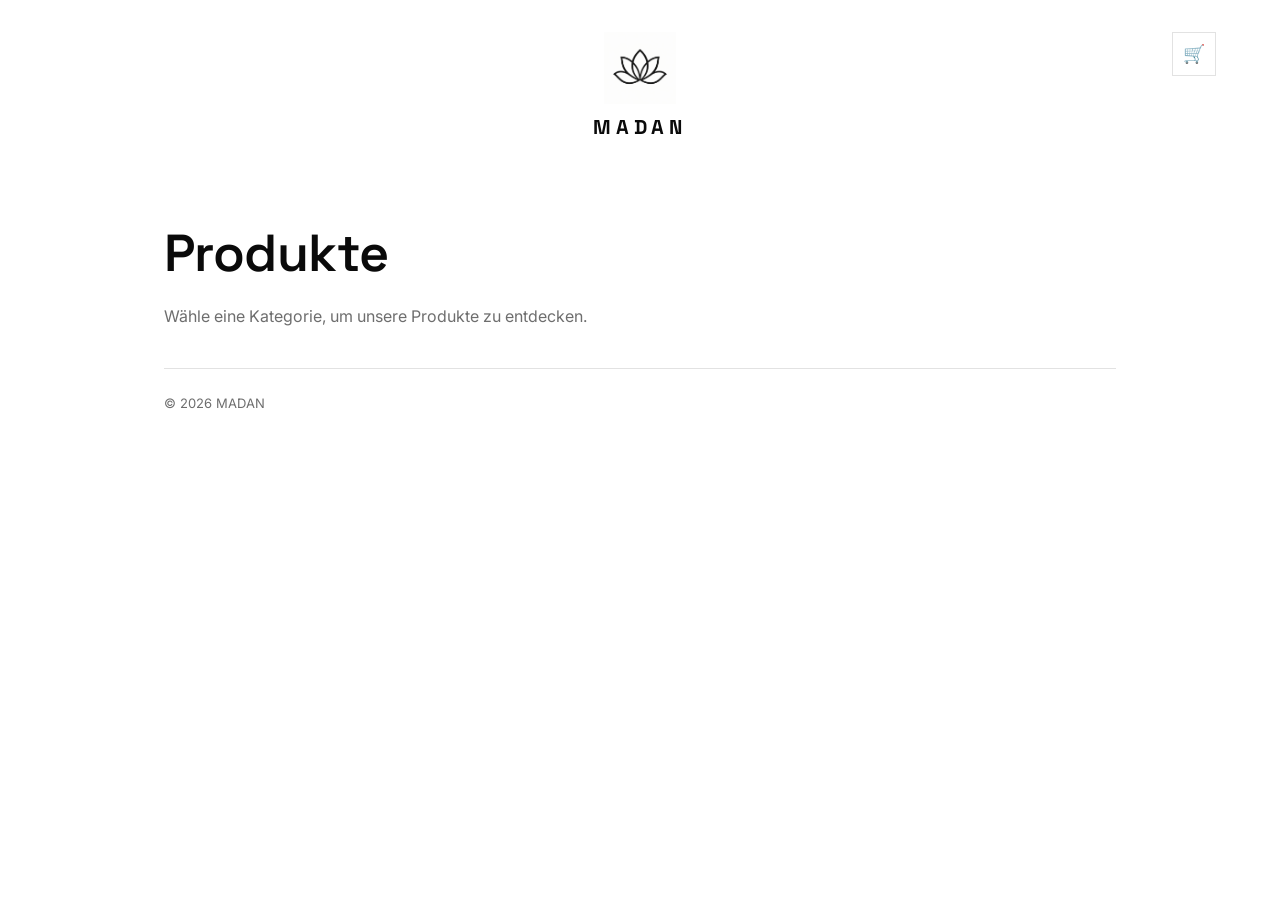
==== index.html @ c18f2ce7 "Refactor HTML structure for product display" ====
<!doctype html>
<html lang="de">
<head>
  <meta charset="UTF-8" />
  <meta name="viewport" content="width=device-width, initial-scale=1.0" />
  <title>MADAN — Produkte</title>
  <meta name="description" content="MADAN Produktübersicht" />
  <link rel="preconnect" href="https://fonts.googleapis.com" />
  <link rel="preconnect" href="https://fonts.gstatic.com" crossorigin />
  <link
    href="https://fonts.googleapis.com/css2?family=Space+Grotesk:wght@400;500;600;700&family=Inter:wght@400;500;600&display=swap"
    rel="stylesheet"
  />
  <link rel="stylesheet" href="style.css" />
</head>
<body>
  <header class="site-header">
    <a class="brand" href="#top">
      <img class="brand-logo" src="logo.png" alt="MADAN Logo" />
      <span class="wordmark">MADAN</span>
    </a>
    <button class="cart-toggle" id="cart-toggle" type="button" aria-label="Warenkorb öffnen">
      <span class="cart-icon" aria-hidden="true">🛒</span>
      <span class="cart-count" id="cart-count" hidden>0</span>
    </button>
  </header>

  <main id="top">
    <section class="view" id="home-view">
      <div class="intro">
        <h1>Produkte</h1>
        <p class="intro-text">Wähle eine Kategorie, um unsere Produkte zu entdecken.</p>
      </div>

      <div class="category-grid" id="category-grid"></div>
    </section>

    <section class="view" id="category-view" hidden>
      <button class="back-btn" id="back-btn" type="button" aria-label="Zurück zur Startseite">
        <span aria-hidden="true">←</span>
      </button>

      <div class="intro intro--category">
        <h1 id="category-title"></h1>
      </div>

      <section class="product-grid" id="product-grid" aria-live="polite"></section>
    </section>
  </main>

  <footer class="site-footer">
    <span>© <span id="year"></span> MADAN</span>
  </footer>

  <div class="overlay" id="overlay" hidden>
    <div class="panel" role="dialog" aria-modal="true" aria-labelledby="panel-title">
      <button class="close-btn" id="close-btn" aria-label="Schließen">
        <span aria-hidden="true">&times;</span>
      </button>
      <div id="panel-content"></div>
    </div>
  </div>

  <script src="products.js"></script>
  <script src="script.js"></script>
</body>
</html>
---- style.css ----
/* ==========================================================================
   MADAN — Design Tokens
   ========================================================================== */
:root {
  --bg: #ffffff;
  --fg: #0a0a0a;
  --muted: #6e6e6e;
  --border: #e2e2e2;
  --surface: #fafafa;
  --focus: #0a0a0a;
 
  --font-display: "Space Grotesk", "Helvetica Neue", Arial, sans-serif;
  --font-body: "Inter", "Helvetica Neue", Arial, sans-serif;
 
  --max-width: 1080px;
  --gap: 1px; /* hairline grid gaps read as structure, not decoration */
}
 
* {
  box-sizing: border-box;
}
 
html {
  -webkit-font-smoothing: antialiased;
}
 
body {
  margin: 0;
  background: var(--bg);
  color: var(--fg);
  font-family: var(--font-body);
  line-height: 1.5;
}
 
a {
  color: inherit;
}
 
/* Respect reduced motion preferences */
@media (prefers-reduced-motion: reduce) {
  * {
    transition: none !important;
    animation: none !important;
  }
}
 
/* Visible keyboard focus everywhere */
:focus-visible {
  outline: 2px solid var(--focus);
  outline-offset: 3px;
}
 
/* ==========================================================================
   Header
   ========================================================================== */
.site-header {
  position: relative;
  display: flex;
  justify-content: center;
  padding: 32px clamp(20px, 5vw, 64px) 0;
}
 
.brand {
  display: inline-flex;
  flex-direction: column;
  align-items: center;
  gap: 8px;
  text-decoration: none;
  color: var(--fg);
}
 
.brand-logo {
  width: 72px;
  height: auto;
  display: block;
}

.cart-toggle {
  position: absolute;
  top: 32px;
  right: clamp(20px, 5vw, 64px);
  width: 44px;
  height: 44px;
  border: 1px solid var(--border);
  background: var(--bg);
  cursor: pointer;
  display: flex;
  align-items: center;
  justify-content: center;
  font-size: 18px;
  color: var(--fg);
  transition: background 0.15s ease, color 0.15s ease;
}

.cart-toggle:hover {
  background: var(--fg);
  color: var(--bg);
}

.cart-count {
  position: absolute;
  top: -6px;
  right: -6px;
  background: var(--fg);
  color: var(--bg);
  font-size: 11px;
  font-weight: 700;
  min-width: 18px;
  height: 18px;
  border-radius: 9px;
  display: flex;
  align-items: center;
  justify-content: center;
  padding: 0 4px;
}

.cart-toggle:hover .cart-count {
  background: var(--bg);
  color: var(--fg);
}

.cart-count[hidden] {
  display: none;
}
 
.wordmark {
  display: inline-block;
  font-family: var(--font-display);
  font-weight: 700;
  font-size: 20px;
  letter-spacing: 0.24em;
  text-decoration: none;
  color: var(--fg);
}
 
/* ==========================================================================
   Intro
   ========================================================================== */
main {
  max-width: var(--max-width);
  margin: 0 auto;
  padding: 0 clamp(20px, 5vw, 64px);
}
 
.intro {
  padding: 72px 0 40px;
  border-bottom: 1px solid var(--border);
  margin-bottom: var(--gap);
}
 
.intro h1 {
  font-family: var(--font-display);
  font-weight: 600;
  font-size: clamp(32px, 6vw, 52px);
  letter-spacing: -0.01em;
  margin: 0 0 12px;
}
 
.intro-text {
  color: var(--muted);
  font-size: 16px;
  max-width: 46ch;
  margin: 0;
}
 
/* ==========================================================================
   Product grid
   ========================================================================== */
.product-grid {
  display: grid;
  grid-template-columns: repeat(3, 1fr);
  gap: var(--gap);
  background: var(--border);
  border: 1px solid var(--border);
  margin-bottom: 96px;
}
 
@media (max-width: 860px) {
  .product-grid {
    grid-template-columns: repeat(2, 1fr);
  }
}
 
@media (max-width: 560px) {
  .product-grid {
    grid-template-columns: 1fr;
  }
}
 
.product-card {
  background: var(--bg);
  padding: 32px 28px;
  text-align: left;
  cursor: pointer;
  border: 0;
  font-family: inherit;
  color: inherit;
  min-height: 200px;
  display: flex;
  flex-direction: column;
  justify-content: space-between;
  transition: background 0.15s ease, color 0.15s ease;
}
 
.product-card:hover,
.product-card:focus-visible {
  background: var(--fg);
  color: var(--bg);
}
 
.product-card:focus-visible {
  outline-offset: -3px;
}
 
.product-card .card-top {
  display: flex;
  justify-content: space-between;
  align-items: flex-start;
  gap: 12px;
}
 
.product-card h2 {
  font-family: var(--font-display);
  font-weight: 600;
  font-size: 20px;
  margin: 0;
  letter-spacing: -0.01em;
}
 
.product-card .arrow {
  font-size: 18px;
  opacity: 0.5;
  transition: transform 0.15s ease;
}
 
.product-card:hover .arrow,
.product-card:focus-visible .arrow {
  transform: translate(3px, -3px);
  opacity: 1;
}
 
.product-card .tagline {
  margin-top: 16px;
  font-size: 14px;
  opacity: 0.7;
}
 
/* Empty state — shown when no products exist yet */
.empty-state {
  grid-column: 1 / -1;
  background: var(--bg);
  padding: 64px 28px;
  text-align: center;
  color: var(--muted);
}
 
.empty-state strong {
  display: block;
  color: var(--fg);
  font-family: var(--font-display);
  font-size: 18px;
  margin-bottom: 8px;
}
 
/* ==========================================================================
   Footer
   ========================================================================== */
.site-footer {
  max-width: var(--max-width);
  margin: 0 auto;
  padding: 24px clamp(20px, 5vw, 64px) 48px;
  font-size: 13px;
  color: var(--muted);
}
 
/* ==========================================================================
   Detail overlay
   ========================================================================== */
.overlay {
  position: fixed;
  inset: 0;
  background: rgba(10, 10, 10, 0.4);
  display: flex;
  justify-content: flex-end;
  z-index: 100;
  animation: fade-in 0.15s ease;
}
 
.overlay[hidden] {
  display: none;
}
 
@keyframes fade-in {
  from {
    opacity: 0;
  }
  to {
    opacity: 1;
  }
}
 
.panel {
  background: var(--bg);
  width: min(440px, 100%);
  height: 100%;
  padding: 40px clamp(24px, 4vw, 48px);
  overflow-y: auto;
  position: relative;
  border-left: 1px solid var(--border);
}
 
.close-btn {
  position: absolute;
  top: 24px;
  right: 24px;
  width: 36px;
  height: 36px;
  border: 1px solid var(--border);
  background: var(--bg);
  font-size: 20px;
  line-height: 1;
  cursor: pointer;
  color: var(--fg);
  transition: background 0.15s ease, color 0.15s ease;
}
 
.close-btn:hover {
  background: var(--fg);
  color: var(--bg);
}
 
.panel-eyebrow {
  font-size: 12px;
  letter-spacing: 0.12em;
  text-transform: uppercase;
  color: var(--muted);
  margin: 0 0 12px;
}
 
.panel h2 {
  font-family: var(--font-display);
  font-weight: 600;
  font-size: 28px;
  margin: 0 0 4px;
  padding-right: 40px;
}
 
.panel .price {
  font-size: 15px;
  color: var(--muted);
  margin: 0 0 24px;
}
 
.panel .description {
  font-size: 15px;
  line-height: 1.7;
  white-space: pre-line;
}
 
.panel img.product-image {
  width: 100%;
  aspect-ratio: 4 / 3;
  object-fit: cover;
  background: var(--surface);
  border: 1px solid var(--border);
  margin: 20px 0 24px;
}

.panel-cta {
  margin-top: 28px;
}

.btn-add-cart {
  width: 100%;
  padding: 14px 16px;
  background: var(--fg);
  color: var(--bg);
  border: 0;
  font-family: inherit;
  font-size: 15px;
  font-weight: 600;
  cursor: pointer;
  transition: opacity 0.15s ease;
}

.btn-add-cart:hover {
  opacity: 0.85;
}

.btn-add-cart:disabled {
  opacity: 0.6;
  cursor: default;
}

/* ==========================================================================
   Cart panel
   ========================================================================== */
.cart-empty {
  color: var(--muted);
  font-size: 15px;
  margin-top: 32px;
}

.cart-list {
  margin-top: 28px;
  display: flex;
  flex-direction: column;
}

.cart-item {
  display: flex;
  align-items: center;
  justify-content: space-between;
  gap: 16px;
  padding: 18px 0;
  border-bottom: 1px solid var(--border);
}

.cart-item:first-child {
  padding-top: 0;
}

.cart-item-info {
  display: flex;
  flex-direction: column;
  gap: 4px;
  min-width: 0;
}

.cart-item-name {
  font-size: 14px;
  font-weight: 600;
  letter-spacing: -0.01em;
}

.cart-item-price {
  font-size: 13px;
  color: var(--muted);
}

.cart-item-controls {
  display: flex;
  align-items: center;
  gap: 14px;
  flex-shrink: 0;
}

.qty-stepper {
  display: flex;
  align-items: center;
  border: 1px solid var(--border);
  border-radius: 999px;
  overflow: hidden;
}

.qty-stepper button {
  width: 28px;
  height: 28px;
  border: 0;
  background: none;
  font-family: inherit;
  font-size: 15px;
  line-height: 1;
  cursor: pointer;
  color: var(--fg);
  transition: background 0.15s ease, color 0.15s ease;
}

.qty-stepper button:hover {
  background: var(--fg);
  color: var(--bg);
}

.cart-qty {
  min-width: 18px;
  text-align: center;
  font-size: 13px;
  font-variant-numeric: tabular-nums;
}

.cart-remove {
  width: 24px;
  height: 24px;
  border: 0;
  background: none;
  color: var(--muted);
  font-size: 16px;
  line-height: 1;
  cursor: pointer;
  padding: 0;
  font-family: inherit;
  border-radius: 50%;
  transition: background 0.15s ease, color 0.15s ease;
}

.cart-remove:hover {
  background: var(--surface);
  color: var(--fg);
}

.cart-checkout {
  margin-top: 32px;
  padding-top: 24px;
  border-top: 1px solid var(--border);
  display: flex;
  flex-direction: column;
  gap: 10px;
}

.cart-checkout-note {
  font-size: 12px;
  color: var(--muted);
  margin: 0 0 6px;
  line-height: 1.5;
}

.cart-etsy-link {
  display: flex;
  align-items: center;
  justify-content: center;
  gap: 6px;
  padding: 13px 16px;
  background: none;
  border: 1px solid var(--fg);
  color: var(--fg);
  text-decoration: none;
  font-size: 13px;
  font-weight: 600;
  letter-spacing: 0.01em;
  transition: background 0.15s ease, color 0.15s ease;
}

.cart-etsy-link:hover {
  background: var(--fg);
  color: var(--bg);
}

.cart-etsy-link--disabled {
  border-color: var(--border);
  color: var(--muted);
  cursor: default;
}

.cart-etsy-link--disabled:hover {
  background: none;
  color: var(--muted);
}
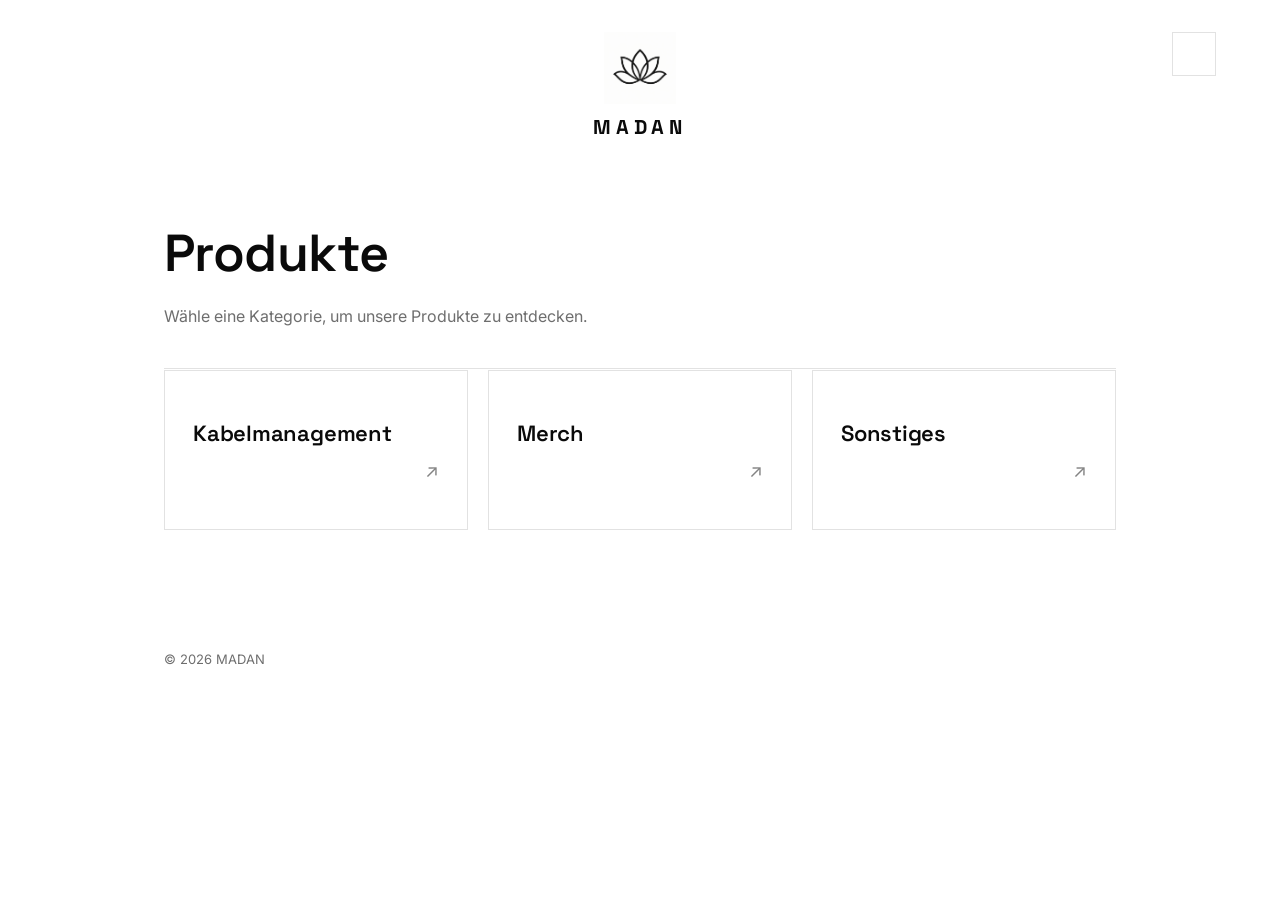
==== commit e9a6c05c: "Replace cart icon with image" ====
--- a/index.html
+++ b/index.html
@@ -20,7 +20,7 @@
       <span class="wordmark">MADAN</span>
     </a>
     <button class="cart-toggle" id="cart-toggle" type="button" aria-label="Warenkorb öffnen">
-      <span class="cart-icon" aria-hidden="true">🛒</span>
+      <img class="cart-icon" src="cart.png" alt="" aria-hidden="true" />
       <span class="cart-count" id="cart-count" hidden>0</span>
     </button>
   </header>
--- a/style.css
+++ b/style.css
@@ -146,6 +146,99 @@
   padding: 72px 0 40px;
   border-bottom: 1px solid var(--border);
   margin-bottom: var(--gap);
+}
+
+.intro--category {
+  padding: 28px 0 32px;
+}
+
+/* ==========================================================================
+   Views (Startseite / Kategorie) & Zurück-Button
+   ========================================================================== */
+.view[hidden] {
+  display: none;
+}
+
+.back-btn {
+  display: inline-flex;
+  align-items: center;
+  justify-content: center;
+  width: 40px;
+  height: 40px;
+  margin-top: 24px;
+  border: 1px solid var(--border);
+  background: var(--bg);
+  color: var(--fg);
+  font-size: 18px;
+  cursor: pointer;
+  transition: background 0.15s ease, color 0.15s ease;
+}
+
+.back-btn:hover {
+  background: var(--fg);
+  color: var(--bg);
+}
+
+/* ==========================================================================
+   Category grid
+   ========================================================================== */
+.category-grid {
+  display: grid;
+  grid-template-columns: repeat(3, 1fr);
+  gap: 20px;
+  margin-bottom: 96px;
+}
+
+@media (max-width: 860px) {
+  .category-grid {
+    grid-template-columns: 1fr;
+  }
+}
+
+.category-card {
+  background: var(--bg);
+  padding: 48px 28px;
+  text-align: left;
+  cursor: pointer;
+  border: 1px solid var(--border);
+  font-family: inherit;
+  color: inherit;
+  min-height: 160px;
+  display: flex;
+  flex-direction: column;
+  justify-content: space-between;
+  transition: background 0.15s ease, color 0.15s ease;
+}
+
+.category-card:hover,
+.category-card:focus-visible {
+  background: var(--fg);
+  color: var(--bg);
+}
+
+.category-card:focus-visible {
+  outline-offset: -3px;
+}
+
+.category-card h2 {
+  font-family: var(--font-display);
+  font-weight: 600;
+  font-size: 22px;
+  margin: 0;
+  letter-spacing: -0.01em;
+}
+
+.category-card .arrow {
+  font-size: 18px;
+  opacity: 0.5;
+  align-self: flex-end;
+  transition: transform 0.15s ease;
+}
+
+.category-card:hover .arrow,
+.category-card:focus-visible .arrow {
+  transform: translate(3px, -3px);
+  opacity: 1;
 }
  
 .intro h1 {
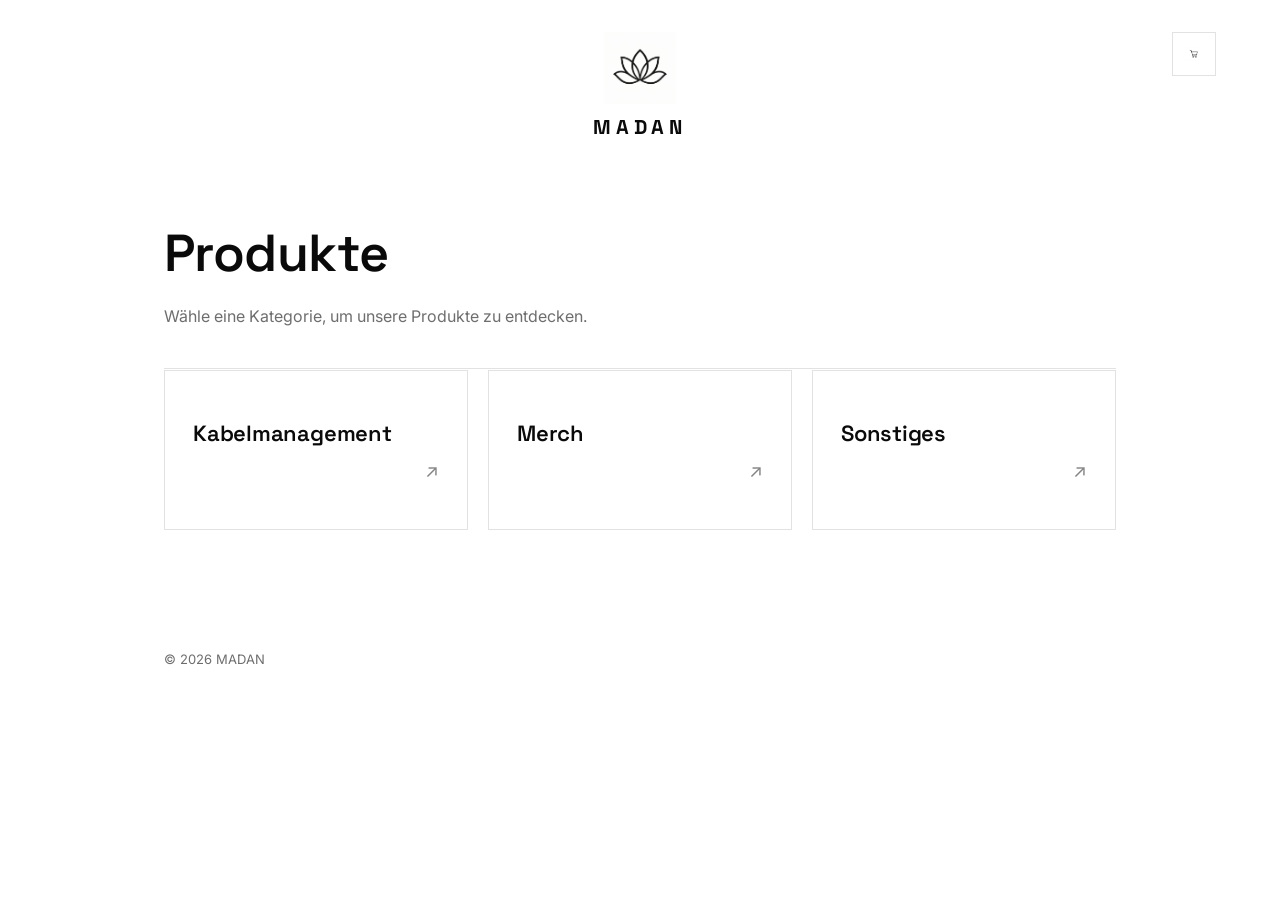
==== commit 673f13d1: "Change cart icon image format to .jfif" ====
--- a/index.html
+++ b/index.html
@@ -20,7 +20,7 @@
       <span class="wordmark">MADAN</span>
     </a>
     <button class="cart-toggle" id="cart-toggle" type="button" aria-label="Warenkorb öffnen">
-      <img class="cart-icon" src="cart.png" alt="" aria-hidden="true" />
+      <img class="cart-icon" src="cart.png.jfif" alt="" aria-hidden="true" />
       <span class="cart-count" id="cart-count" hidden>0</span>
     </button>
   </header>
--- a/style.css
+++ b/style.css
@@ -95,6 +95,13 @@
 .cart-toggle:hover {
   background: var(--fg);
   color: var(--bg);
+}
+
+.cart-icon {
+  width: 24px;
+  height: 24px;
+  object-fit: contain;
+  display: block;
 }
 
 .cart-count {
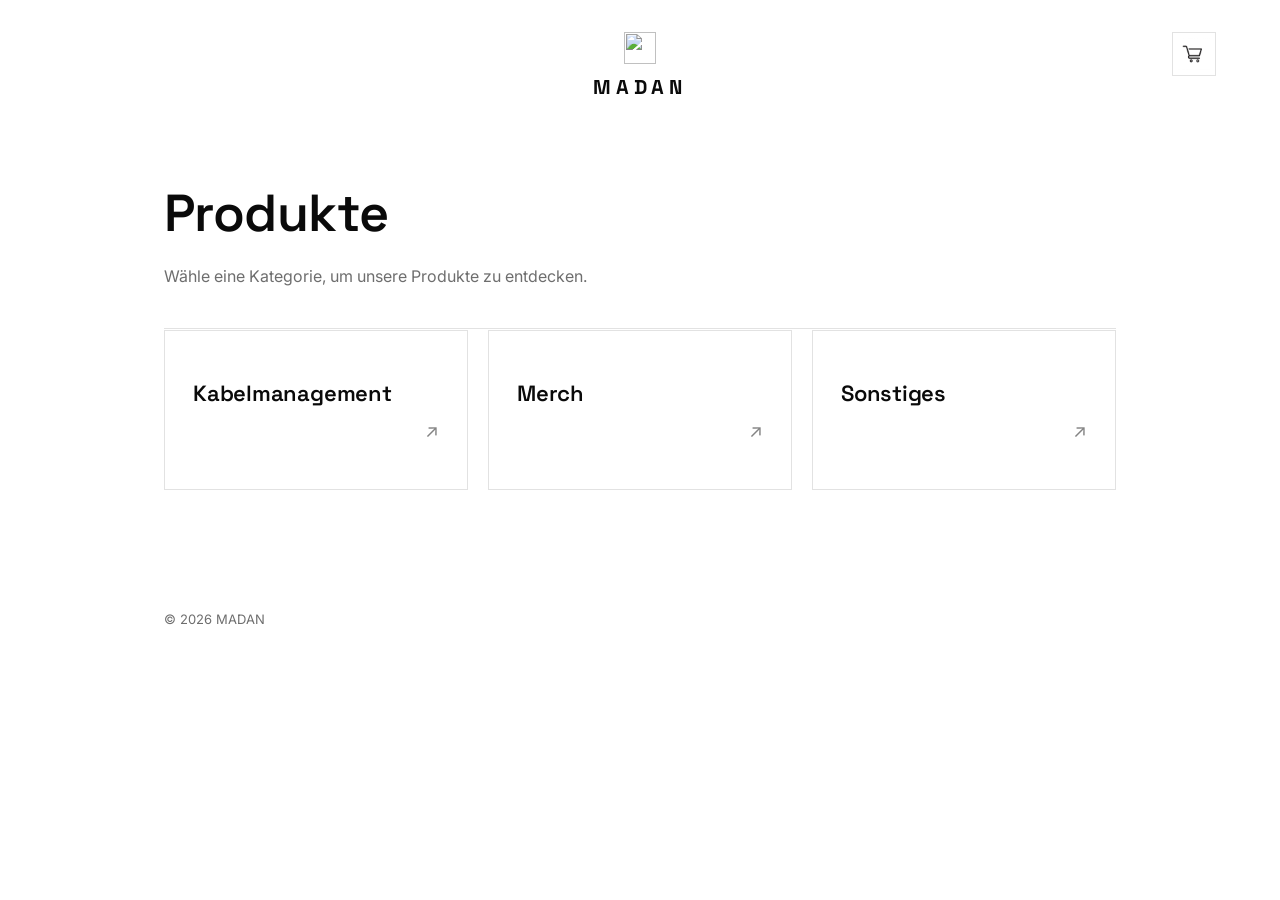
==== commit 3782ca4c: "Fix cart icon image source extension" ====
--- a/index.html
+++ b/index.html
@@ -16,11 +16,11 @@
 <body>
   <header class="site-header">
     <a class="brand" href="#top">
-      <img class="brand-logo" src="logo.png" alt="MADAN Logo" />
+      <img class="cart-icon" src="" alt="" aria-hidden="true" />
       <span class="wordmark">MADAN</span>
     </a>
     <button class="cart-toggle" id="cart-toggle" type="button" aria-label="Warenkorb öffnen">
-      <img class="cart-icon" src="cart.png.jfif" alt="" aria-hidden="true" />
+      <img class="cart-icon" src="cart.png.jfif.jpg" alt="" aria-hidden="true" />
       <span class="cart-count" id="cart-count" hidden>0</span>
     </button>
   </header>
--- a/style.css
+++ b/style.css
@@ -98,8 +98,8 @@
 }
 
 .cart-icon {
-  width: 24px;
-  height: 24px;
+  width: 32px;
+  height: 32px;
   object-fit: contain;
   display: block;
 }
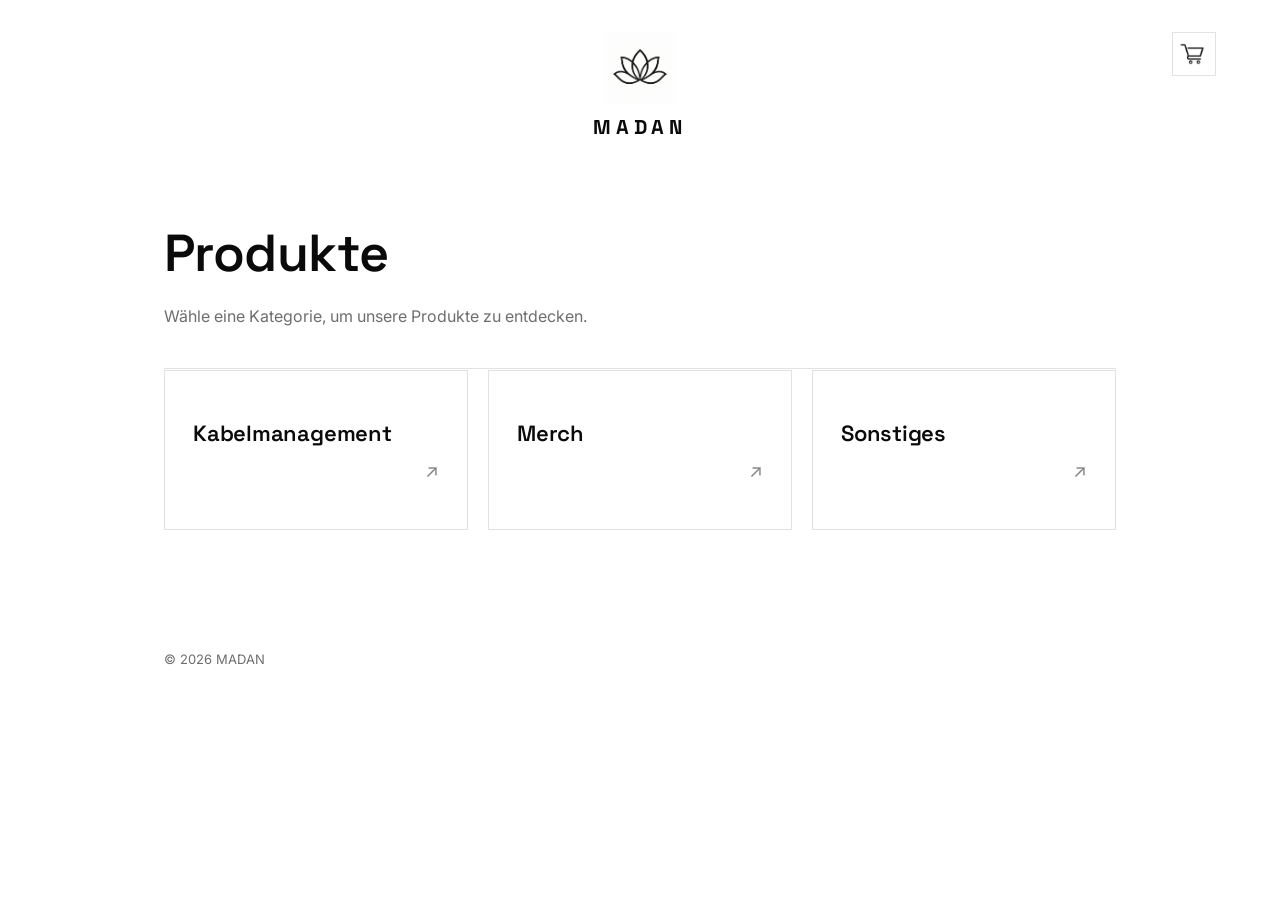
==== commit a5bc8c1b: "Update index.html with brand logo and cart icon" ====
--- a/index.html
+++ b/index.html
@@ -16,9 +16,10 @@
 <body>
   <header class="site-header">
     <a class="brand" href="#top">
-      <img class="cart-icon" src="" alt="" aria-hidden="true" />
+      <img class="brand-logo" src="logo.png" alt="MADAN Logo" />
       <span class="wordmark">MADAN</span>
     </a>
+
     <button class="cart-toggle" id="cart-toggle" type="button" aria-label="Warenkorb öffnen">
       <img class="cart-icon" src="cart.png.jfif.jpg" alt="" aria-hidden="true" />
       <span class="cart-count" id="cart-count" hidden>0</span>
--- a/style.css
+++ b/style.css
@@ -98,8 +98,8 @@
 }
 
 .cart-icon {
-  width: 32px;
-  height: 32px;
+  width: 38px;
+  height: 38px;
   object-fit: contain;
   display: block;
 }
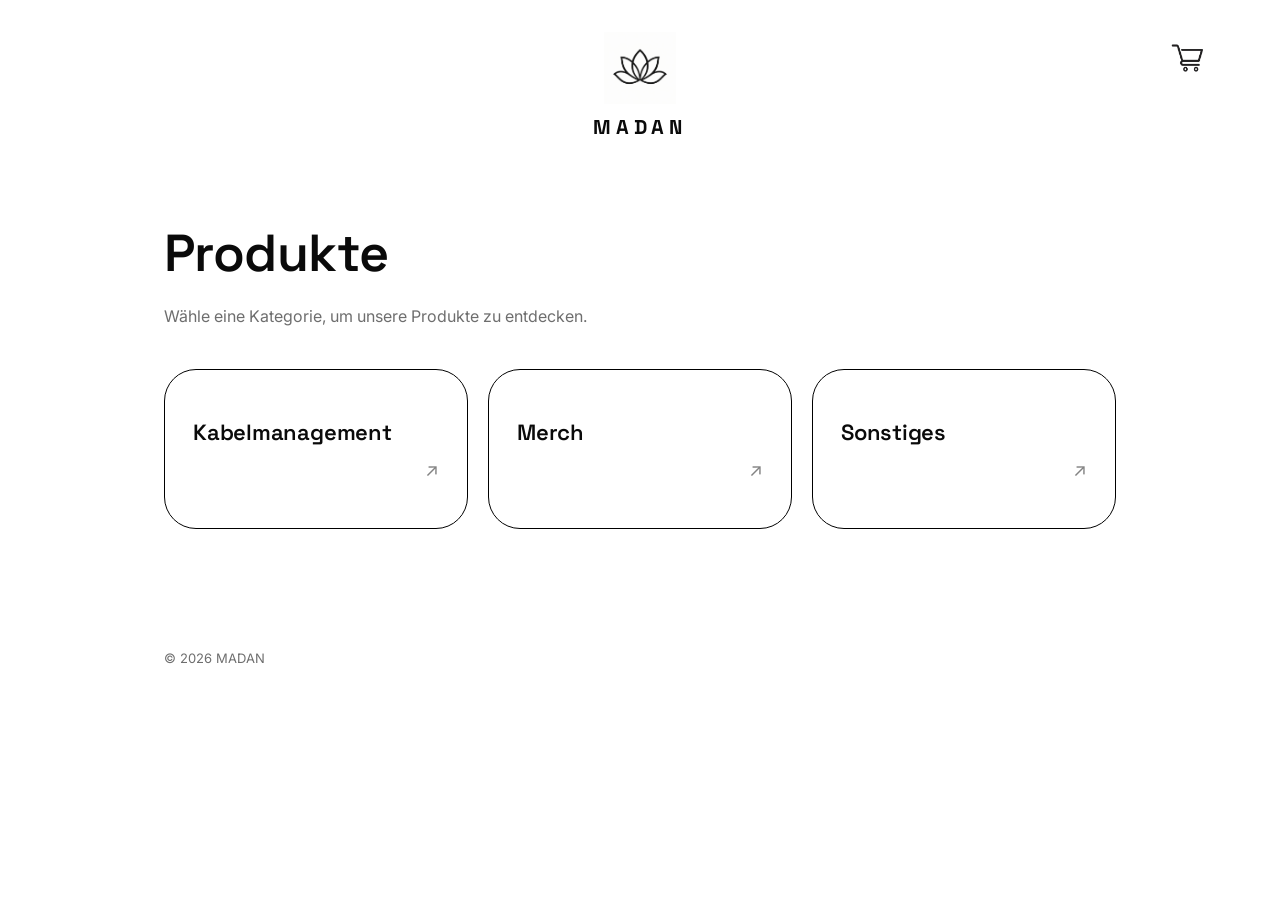
==== commit f81654e6: "Fix cart icon image source and add newline at end" ====
--- a/index.html
+++ b/index.html
@@ -21,7 +21,7 @@
     </a>
 
     <button class="cart-toggle" id="cart-toggle" type="button" aria-label="Warenkorb öffnen">
-      <img class="cart-icon" src="cart.png.jfif.jpg" alt="" aria-hidden="true" />
+      <img class="cart-icon" src="cart.png" alt="" aria-hidden="true" />
       <span class="cart-count" id="cart-count" hidden>0</span>
     </button>
   </header>
--- a/style.css
+++ b/style.css
@@ -215,6 +215,7 @@
   flex-direction: column;
   justify-content: space-between;
   transition: background 0.15s ease, color 0.15s ease;
+  border-color: #000;
 }
 
 .category-card:hover,
@@ -645,3 +646,25 @@
   background: none;
   color: var(--muted);
 }
+.cart-icon {
+  width: 52px;
+  height: 52px;
+  object-fit: contain;
+}
+
+.cart-toggle {
+  width: 52px;
+  height: 52px;
+}
+.cart-toggle {
+  border: none;
+}
+#home-view .intro {
+  border-bottom: none;
+}
+.category-card {
+  border-radius: 32px;
+}
+.intro {
+  border-bottom: none;
+}
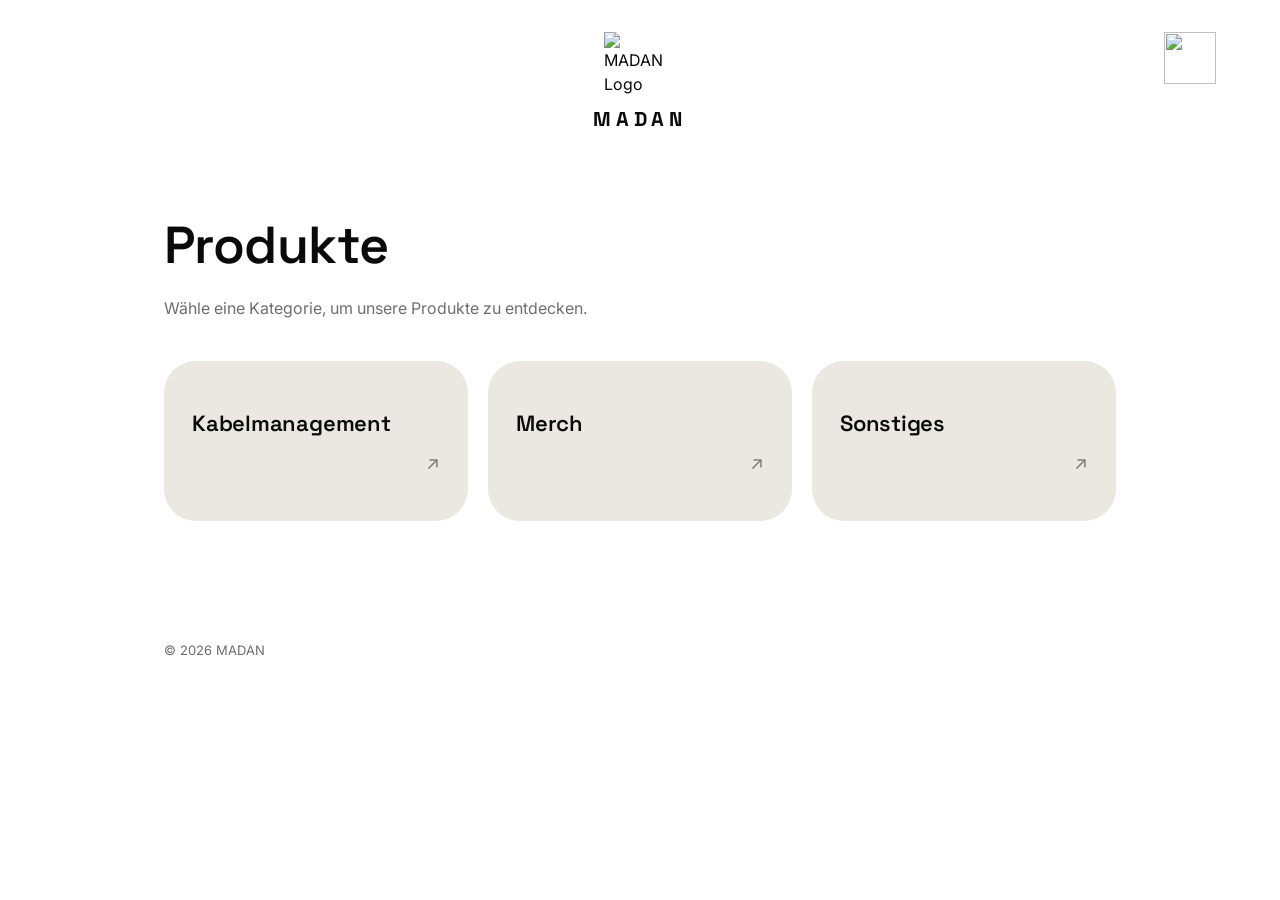
==== commit 11b49b6b: "Update logo and cart icon URLs in index.html" ====
--- a/index.html
+++ b/index.html
@@ -16,12 +16,12 @@
 <body>
   <header class="site-header">
     <a class="brand" href="#top">
-      <img class="brand-logo" src="logo.png" alt="MADAN Logo" />
+      <img class="brand-logo" src="https://i.ibb.co/G3b60CTk/logo-weiss.png" alt="MADAN Logo" />
       <span class="wordmark">MADAN</span>
     </a>
 
     <button class="cart-toggle" id="cart-toggle" type="button" aria-label="Warenkorb öffnen">
-      <img class="cart-icon" src="cart.png" alt="" aria-hidden="true" />
+      <img class="cart-icon" src="https://i.ibb.co/27zQXVHH/warenkorb-icon.jpg" alt="" aria-hidden="true" />
       <span class="cart-count" id="cart-count" hidden>0</span>
     </button>
   </header>
--- a/style.css
+++ b/style.css
@@ -174,6 +174,7 @@
   height: 40px;
   margin-top: 24px;
   border: 1px solid var(--border);
+  border-radius: 50%;
   background: var(--bg);
   color: var(--fg);
   font-size: 18px;
@@ -203,11 +204,12 @@
 }
 
 .category-card {
-  background: var(--bg);
+  background: #EAE8E1;
   padding: 48px 28px;
   text-align: left;
   cursor: pointer;
-  border: 1px solid var(--border);
+  border: none;
+  border-radius: 32px;
   font-family: inherit;
   color: inherit;
   min-height: 160px;
@@ -215,7 +217,6 @@
   flex-direction: column;
   justify-content: space-between;
   transition: background 0.15s ease, color 0.15s ease;
-  border-color: #000;
 }
 
 .category-card:hover,
@@ -290,36 +291,51 @@
  
 .product-card {
   background: var(--bg);
-  padding: 32px 28px;
+  padding: 24px;
   text-align: left;
   cursor: pointer;
   border: 0;
   font-family: inherit;
   color: inherit;
   min-height: 200px;
+  min-width: 0;
+  width: 100%;
   display: flex;
   flex-direction: column;
-  justify-content: space-between;
+  justify-content: flex-start;
+  overflow: hidden;
   transition: background 0.15s ease, color 0.15s ease;
 }
- 
+
+.product-card-image {
+  display: block;
+  width: 100%;
+  max-width: 100%;
+  height: 180px;
+  object-fit: contain;
+  background: var(--surface);
+  border: 1px solid var(--border);
+  margin: 0 0 20px;
+  flex: 0 0 auto;
+}
+
 .product-card:hover,
 .product-card:focus-visible {
   background: var(--fg);
   color: var(--bg);
 }
- 
+
 .product-card:focus-visible {
   outline-offset: -3px;
 }
- 
+
 .product-card .card-top {
   display: flex;
   justify-content: space-between;
   align-items: flex-start;
   gap: 12px;
 }
- 
+
 .product-card h2 {
   font-family: var(--font-display);
   font-weight: 600;
@@ -327,19 +343,19 @@
   margin: 0;
   letter-spacing: -0.01em;
 }
- 
+
 .product-card .arrow {
   font-size: 18px;
   opacity: 0.5;
   transition: transform 0.15s ease;
 }
- 
+
 .product-card:hover .arrow,
 .product-card:focus-visible .arrow {
   transform: translate(3px, -3px);
   opacity: 1;
 }
- 
+
 .product-card .tagline {
   margin-top: 16px;
   font-size: 14px;
@@ -417,6 +433,7 @@
   width: 36px;
   height: 36px;
   border: 1px solid var(--border);
+  border-radius: 50%;
   background: var(--bg);
   font-size: 20px;
   line-height: 1;
@@ -464,7 +481,73 @@
   object-fit: cover;
   background: var(--surface);
   border: 1px solid var(--border);
+}
+
+.product-gallery {
+  position: relative;
   margin: 20px 0 24px;
+}
+
+.product-gallery-viewport {
+  position: relative;
+}
+
+.product-gallery-img {
+  display: none;
+}
+
+.product-gallery-img.is-active {
+  display: block;
+}
+
+.gallery-nav {
+  position: absolute;
+  top: 50%;
+  transform: translateY(-50%);
+  width: 36px;
+  height: 36px;
+  border-radius: 50%;
+  border: 1px solid var(--border);
+  background: var(--bg);
+  color: var(--fg);
+  font-size: 16px;
+  line-height: 1;
+  cursor: pointer;
+  display: flex;
+  align-items: center;
+  justify-content: center;
+  transition: background 0.15s ease, color 0.15s ease;
+}
+
+.gallery-nav:hover {
+  background: var(--fg);
+  color: var(--bg);
+}
+
+.gallery-prev {
+  left: 10px;
+}
+
+.gallery-next {
+  right: 10px;
+}
+
+.gallery-dots {
+  display: flex;
+  justify-content: center;
+  gap: 6px;
+  margin-top: 12px;
+}
+
+.gallery-dot {
+  width: 6px;
+  height: 6px;
+  border-radius: 50%;
+  background: var(--border);
+}
+
+.gallery-dot.is-active {
+  background: var(--fg);
 }
 
 .panel-cta {
@@ -668,3 +751,231 @@
 .intro {
   border-bottom: none;
 }
+/* ==========================================================================
+   Produktkarten-Bilder und eigene Produktseite
+   ========================================================================== */
+
+.product-card {
+  min-width: 0;
+  justify-content: flex-start;
+  overflow: hidden;
+}
+
+.product-card-image {
+  display: block;
+  width: 100%;
+  max-width: 100%;
+  height: 180px;
+  object-fit: contain;
+  background: var(--surface);
+  border: 1px solid var(--border);
+  margin: 0 0 20px;
+  flex: 0 0 auto;
+}
+
+.product-page-cart {
+  text-decoration: none;
+}
+
+.product-page-inner {
+  max-width: 760px;
+  margin: 0 auto 80px;
+}
+
+.product-back-link {
+  display: inline-flex;
+  align-items: center;
+  gap: 10px;
+  margin: 24px 0 32px;
+  color: var(--fg);
+  font-size: 14px;
+  text-decoration: none;
+}
+
+.product-back-link:hover {
+  text-decoration: underline;
+}
+
+.product-page-eyebrow {
+  margin: 0 0 8px;
+  color: var(--muted);
+  font-size: 12px;
+  letter-spacing: 0.12em;
+  text-transform: uppercase;
+}
+
+.product-page-title {
+  margin: 0 0 24px;
+  padding-right: 48px;
+  font-family: var(--font-display);
+  font-size: clamp(30px, 5vw, 42px);
+  font-weight: 600;
+  letter-spacing: -0.02em;
+  line-height: 1.15;
+}
+
+.product-gallery {
+  width: min(100%, 500px);
+  margin: 0 auto 30px;
+}
+
+.product-gallery[hidden],
+.product-page-content[hidden],
+.product-not-found[hidden],
+.product-page-price[hidden],
+.product-gallery-dots[hidden],
+.gallery-arrow[hidden],
+.product-etsy-link[hidden] {
+  display: none !important;
+}
+
+.product-gallery-stage {
+  position: relative;
+  display: grid;
+  place-items: center;
+  width: 100%;
+  aspect-ratio: 4 / 3;
+  overflow: hidden;
+  border: 1px solid var(--border);
+  background: var(--surface);
+  touch-action: pan-y;
+}
+
+.product-gallery-image {
+  display: block;
+  width: 100%;
+  height: 100%;
+  object-fit: contain;
+}
+
+.gallery-arrow {
+  position: absolute;
+  top: 50%;
+  z-index: 1;
+  display: flex;
+  align-items: center;
+  justify-content: center;
+  width: 46px;
+  height: 46px;
+  padding: 0;
+  transform: translateY(-50%);
+  border: 1px solid var(--border);
+  border-radius: 50%;
+  background: rgba(255, 255, 255, 0.94);
+  color: var(--fg);
+  font-family: inherit;
+  font-size: 22px;
+  line-height: 1;
+  cursor: pointer;
+}
+
+.gallery-arrow:hover {
+  background: var(--fg);
+  color: var(--bg);
+}
+
+.gallery-arrow--prev {
+  left: 12px;
+}
+
+.gallery-arrow--next {
+  right: 12px;
+}
+
+.product-gallery-counter {
+  position: absolute;
+  right: 12px;
+  bottom: 12px;
+  padding: 5px 9px;
+  border: 1px solid var(--border);
+  background: rgba(255, 255, 255, 0.94);
+  color: var(--fg);
+  font-size: 12px;
+  font-variant-numeric: tabular-nums;
+}
+
+.product-gallery-dots {
+  display: flex;
+  justify-content: center;
+  gap: 9px;
+  margin-top: 14px;
+}
+
+.product-gallery-dot {
+  width: 11px;
+  height: 11px;
+  padding: 0;
+  border: 1px solid var(--fg);
+  border-radius: 50%;
+  background: var(--bg);
+  cursor: pointer;
+}
+
+.product-gallery-dot.is-active {
+  background: var(--fg);
+}
+
+.product-page-price {
+  margin: 0 0 20px;
+  color: var(--muted);
+  font-size: 15px;
+}
+
+.product-description-area h2 {
+  margin: 0 0 10px;
+  font-family: var(--font-display);
+  font-size: 20px;
+  font-weight: 600;
+}
+
+.product-page-description {
+  font-size: 15px;
+  line-height: 1.7;
+  white-space: pre-line;
+}
+
+.product-page-actions {
+  display: flex;
+  flex-direction: column;
+  gap: 10px;
+  width: min(100%, 420px);
+  margin-top: 28px;
+}
+
+.product-page-actions .btn-add-cart,
+.product-page-actions .cart-etsy-link {
+  width: 100%;
+}
+
+.product-not-found {
+  padding: 32px 0 80px;
+}
+
+.product-not-found h1 {
+  font-family: var(--font-display);
+  font-size: 30px;
+}
+
+@media (max-width: 560px) {
+  .product-page-inner {
+    margin-bottom: 56px;
+  }
+
+  .product-back-link {
+    margin-top: 20px;
+    margin-bottom: 24px;
+  }
+
+  .product-page-title {
+    margin-bottom: 20px;
+  }
+
+  .product-gallery {
+    margin-bottom: 24px;
+  }
+
+  .gallery-arrow {
+    width: 44px;
+    height: 44px;
+  }
+}
